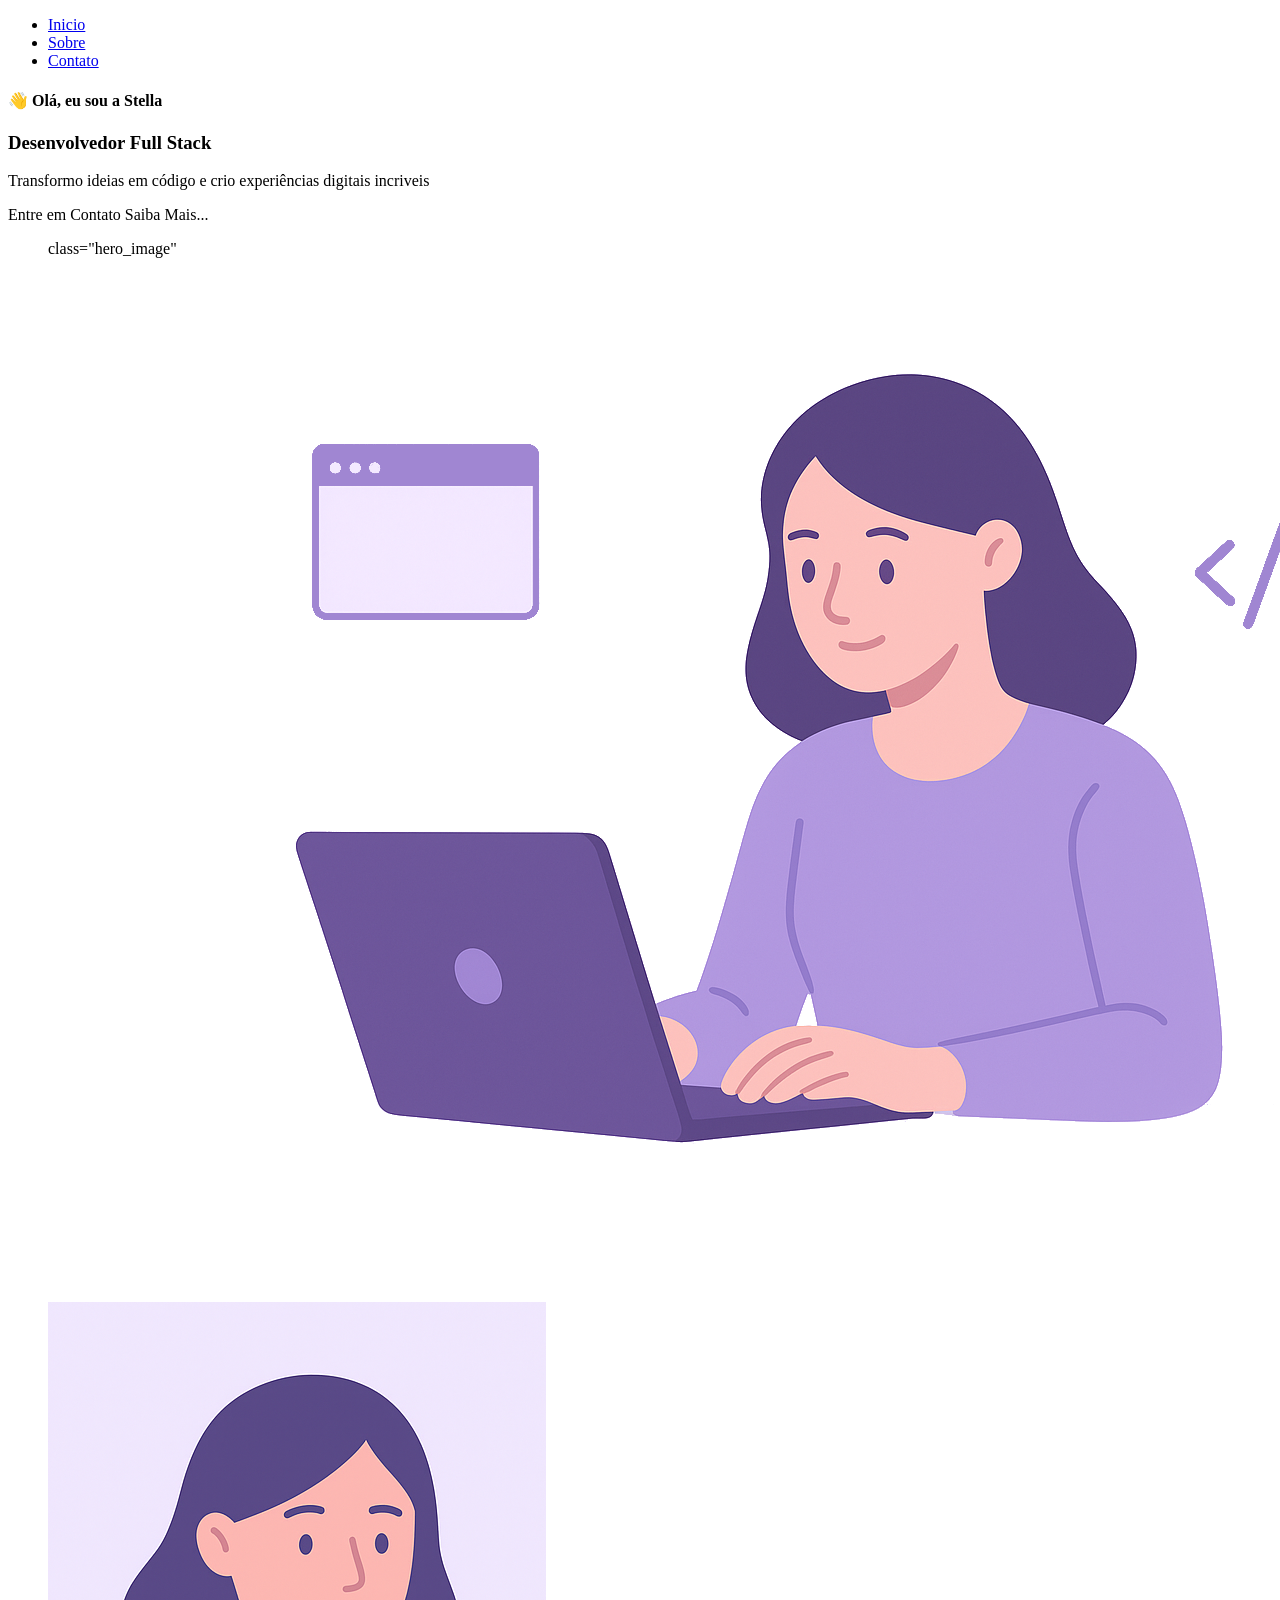
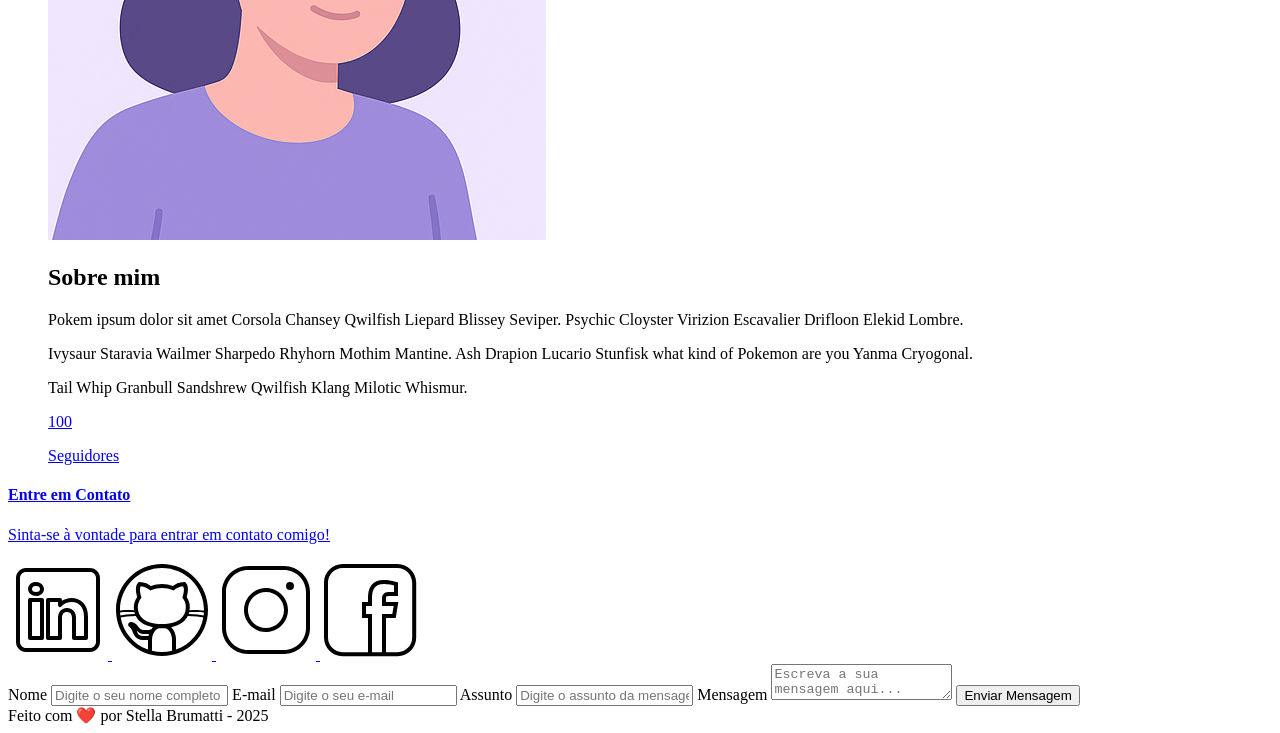
==== index.html @ 3a4466bd ":SPARKLES: correções" ====
<!DOCTYPE html>
<html lang="pt-br">
<head>
    <meta charset="UTF-8">
    <meta name="viewport" content="width=device-width, initial-scale=1.0">

    <!-- Meta Tags Essenciais-->
    <meta name="author" content="Stella Brumatti">
    <meta name="description"
         content="Portifólio de Stella Brumatti. Desenvolvedora Full Stack especialista ">
    <meta name="robots" content="index, follow">

    <!-- Favicon -->
     <link rel="icon" type="image/svg+xml" href="./assets/img/favicon.svg">

        <title>Portfólio da Stella</title>
</head>
<body>
    
    <! -- Menu -->
    <header class="flex menu_container">
        <article class="menu_content">
            <div id="titulo">
                <a href="#>Portfolio"</a>
            </div>

            <nav>
                <ul class="flex menu_list">
                    <li><a href="#hero">Inicio</a></li>
                    <li><a href="#about">Sobre</a></li>
                    <li><a href="#contact">Contato</a></li>    
                </ul>
            </nav>
        </article>

    </header>

    <!-- Área Principal do Site  -->
    <main>
        <!--#HERO -->
        <section id="hero" class="hero_container">

            <!-- BOAS VINDAS -->
            <article class="hero_content">
                <h4>👋 Olá, eu sou a Stella</h4>
                <h1>Desenvolvedor Full Stack</h1>
                <p>Transformo ideias em código e crio experiências digitais incriveis</p>
                <div class="hero_buttons">
                    <a hef="contact" class="botao">Entre em Contato</a>
                    <a hef="about" class="botao-outline">Saiba Mais...</a>

                </div>
            </article>
        
            <!-- IMAGEM COM ANIMAÇÃO -->
            <figure> class="hero_image"
                <img 
                    src="./assets/img/dev_woman.svg"
                    alt="Ilustração com uma pessoa desenvolvedora escrevendo código."
                    class="ilustracao"
                 >   
            </figure>

        </section>

        <!-- #ABOUT -->
        <section id="#about" class="abaot_container">

            <!-- FOTO DO PERFIL -->
            <figure class="abaut_image">
                <img
                    src=".//assets/img/avatar_dev_woman.svg"
                    alt="Foto da pessoa sesenvolvedora."
            </figure>
            

            <!-- CONTEÚDO DO PERFIL -->
            <article class="abaout_content">

                <h2>Sobre mim</h2>
                <p>Pokem ipsum dolor sit amet Corsola Chansey Qwilfish Liepard Blissey Seviper. Psychic Cloyster Virizion Escavalier Drifloon Elekid Lombre. </p>
                <p>Ivysaur Staravia Wailmer Sharpedo Rhyhorn Mothim Mantine. Ash Drapion Lucario Stunfisk what kind of Pokemon are you Yanma Cryogonal. </p>
                <p>    Tail Whip Granbull Sandshrew Qwilfish Klang Milotic Whismur.</p>

                <div class="about_stats">
                    <a href="#" target="blank" class="botao>Ver GitHub"</a>
                    <div class="stat-item">
                     <p class="stat-number">100</p>
                    <p class="stat-label">Seguidores</p>   
                    </div>
                </div>
            </article>

        </section>

        <!-- #CONTACT -->
        <section id="contact">

            <!-- REDES SOCIAIS -->
            <article class="contact_info">
                <h4>Entre em Contato</h4>
                <p>Sinta-se à vontade para entrar em contato comigo!</p>
                <div class="social_container">
                    <a href="#" target="_blank" class="social_icon">
                        <img
                            src="./assets/img/linkedin.svg"
                            alt="Link para o Linkedin"
                        >
                    </a>
                    <a href="#" target="_blank" class="social_icon">
                        <img
                            src="./assets/img/github.svg"
                            alt="Link para o GitHub"
                        >
                    </a>
                    <a href="#" target="_blank" class="social_icon">
                        <img
                            src="./assets/img/instagram.svg"
                            alt="Link para o Instagram"
                        >
                    </a>
                    <a href="#" target="_blank" class="social_icon">
                        <img
                            src="./assets/img/facebook.svg"
                            alt="Link para o Facebook"
                        >
                    </a>
                </div>
            </article>

            <!-- FORMULÁRIO -->
            <form id="formulario">
                <label for="nome">Nome</label>
                <input id="nome" name="nome" type="text" placeholder="Digite o seu nome completo">
                <span id="txtNome"></span>

                <label for="email">E-mail</label>
                <input id="email" name="email" type="text" placeholder="Digite o seu e-mail">
                <span id="txtemail"></span>

                <label for="assunto">Assunto</label>
                <input id="assunto" name="assunto" type="text" placeholder="Digite o assunto da mensagem">
                <span id="txtAssunto"></span>

                <label for="mensagem">Mensagem</label>
                <textarea id="mensagem" name="mensagem" placeholder="Escreva a sua mensagem aqui..."></textarea>

                <button class="botao" type="submit">Enviar Mensagem</button>
            </form>
        </section>

    </main>

    <!-- Footer -->
     <footer>
Feito com ❤️ por Stella Brumatti - 2025
     </footer>
</body>
</html>
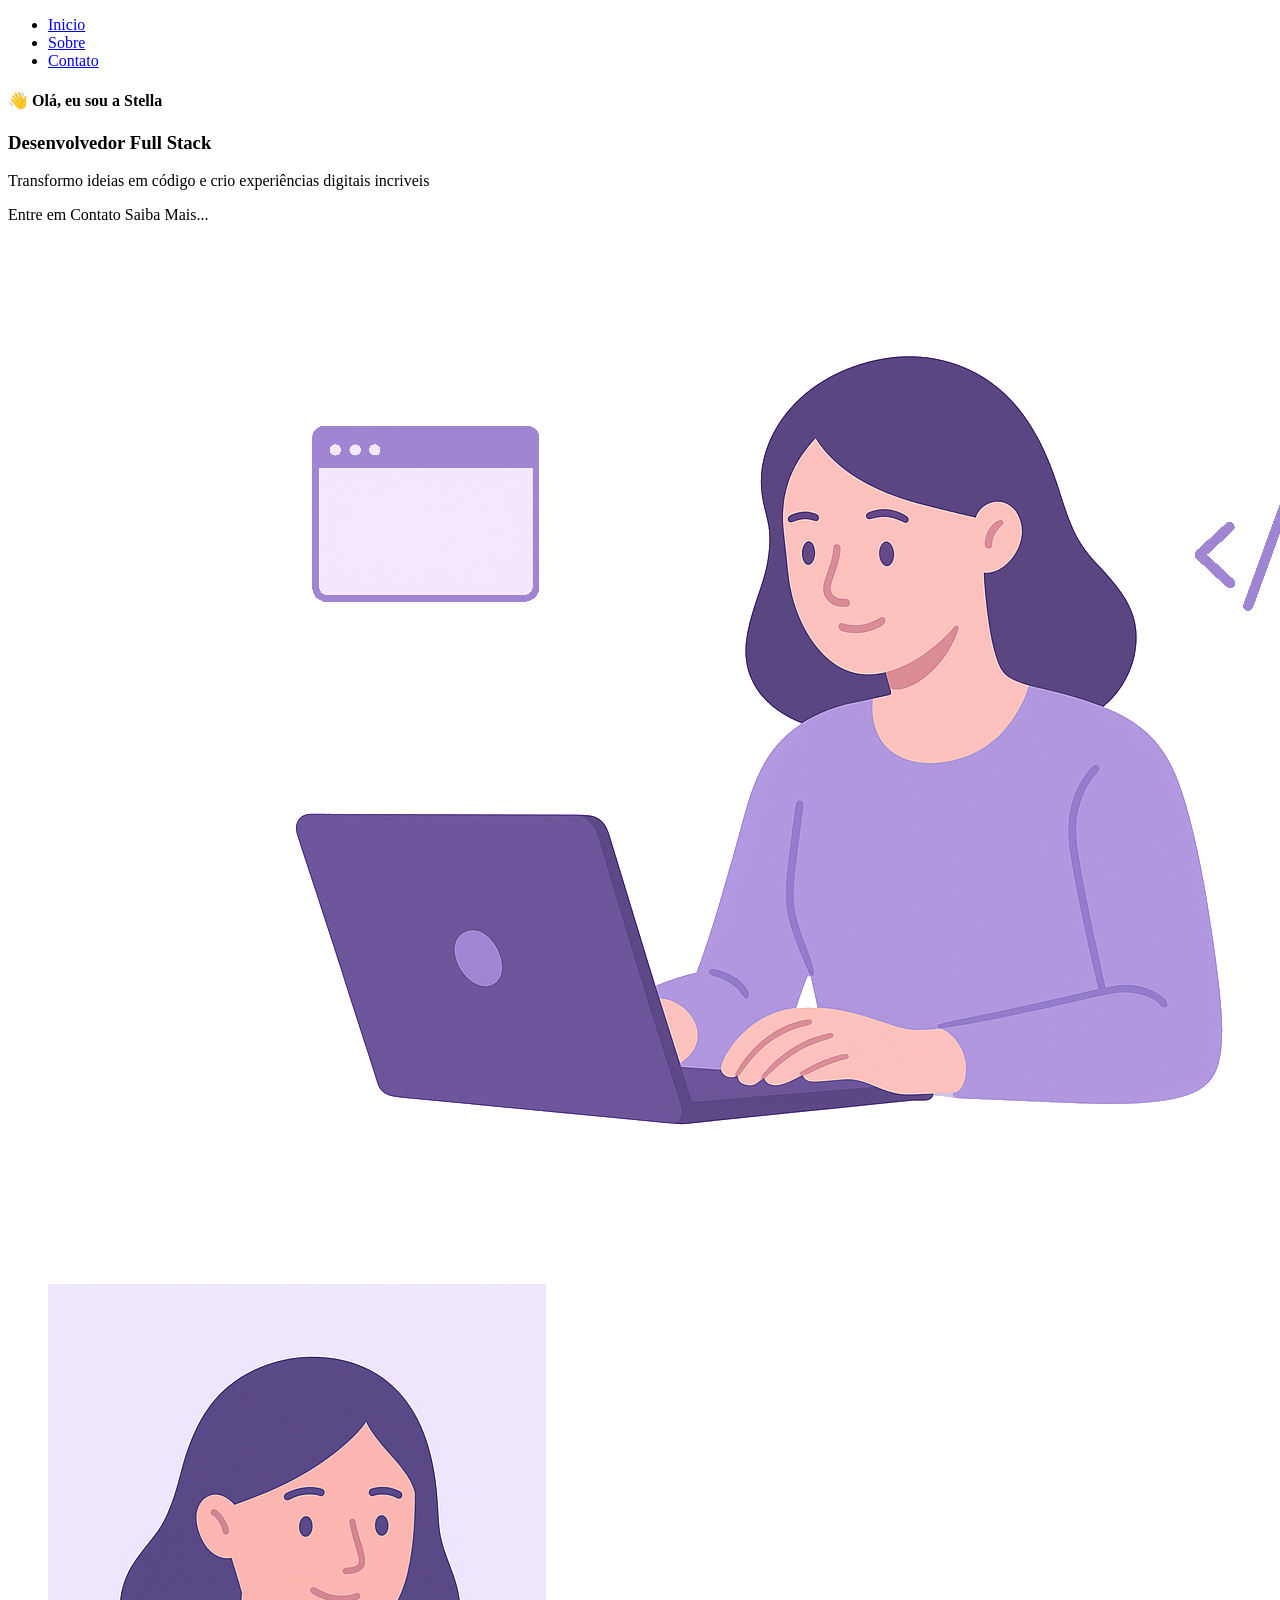
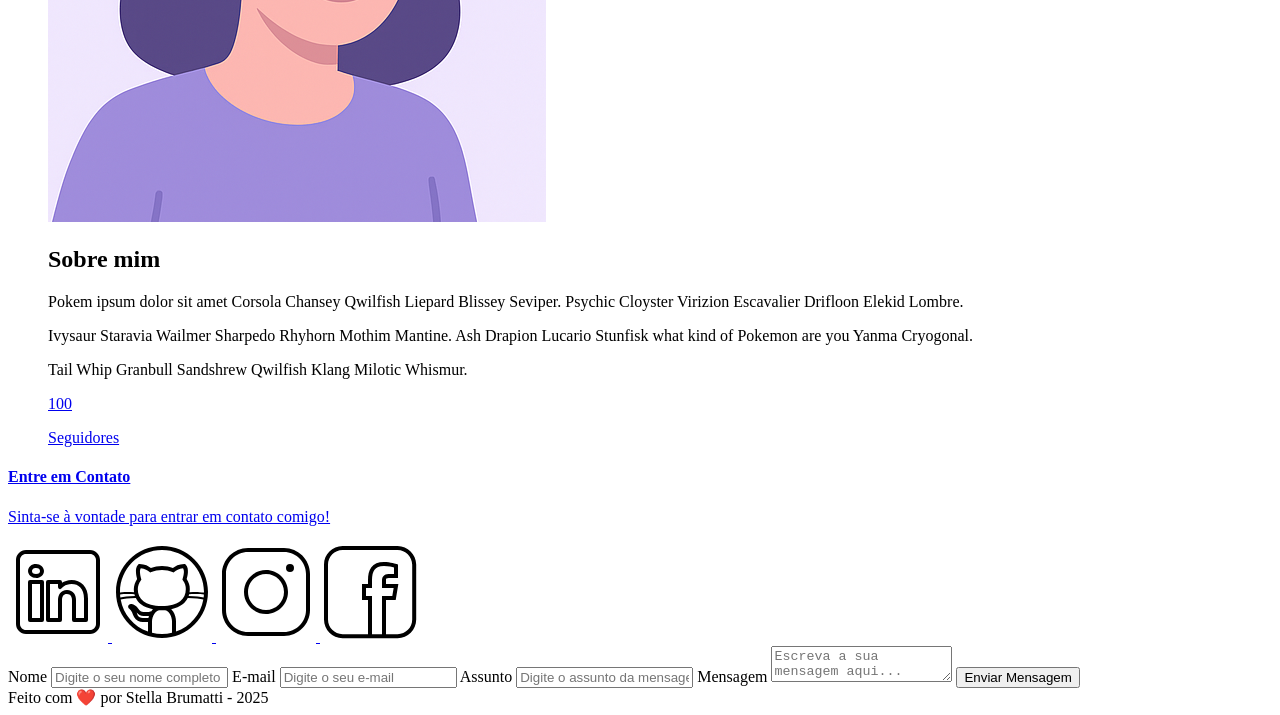
==== commit 84bdd337: ":sparkles: style" ====
--- a/index.html
+++ b/index.html
@@ -1,6 +1,13 @@
 <!DOCTYPE html>
 <html lang="pt-br">
 <head>
+    <!-- Servidores de Fontes do Google -->
+<link rel="preconnect" href="https://fonts.googleapis.com">
+<link rel="preconnect" href="https://fonts.gstatic.com" crossorigin>
+ 
+    <!-- Fonte do Google - Poppins -->
+<link href="https://fonts.googleapis.com/css2?family=Poppins&display=swap" rel="stylesheet">
+ 
     <meta charset="UTF-8">
     <meta name="viewport" content="width=device-width, initial-scale=1.0">
 
@@ -12,6 +19,9 @@
 
     <!-- Favicon -->
      <link rel="icon" type="image/svg+xml" href="./assets/img/favicon.svg">
+   
+     <!-- Link para o arquivo CSS-->
+     <link rel="stylesheet" href="./assets/css/styles.css">
 
         <title>Portfólio da Stella</title>
 </head>
@@ -53,7 +63,7 @@
             </article>
         
             <!-- IMAGEM COM ANIMAÇÃO -->
-            <figure> class="hero_image"
+            <figure class="hero_image">
                 <img 
                     src="./assets/img/dev_woman.svg"
                     alt="Ilustração com uma pessoa desenvolvedora escrevendo código."
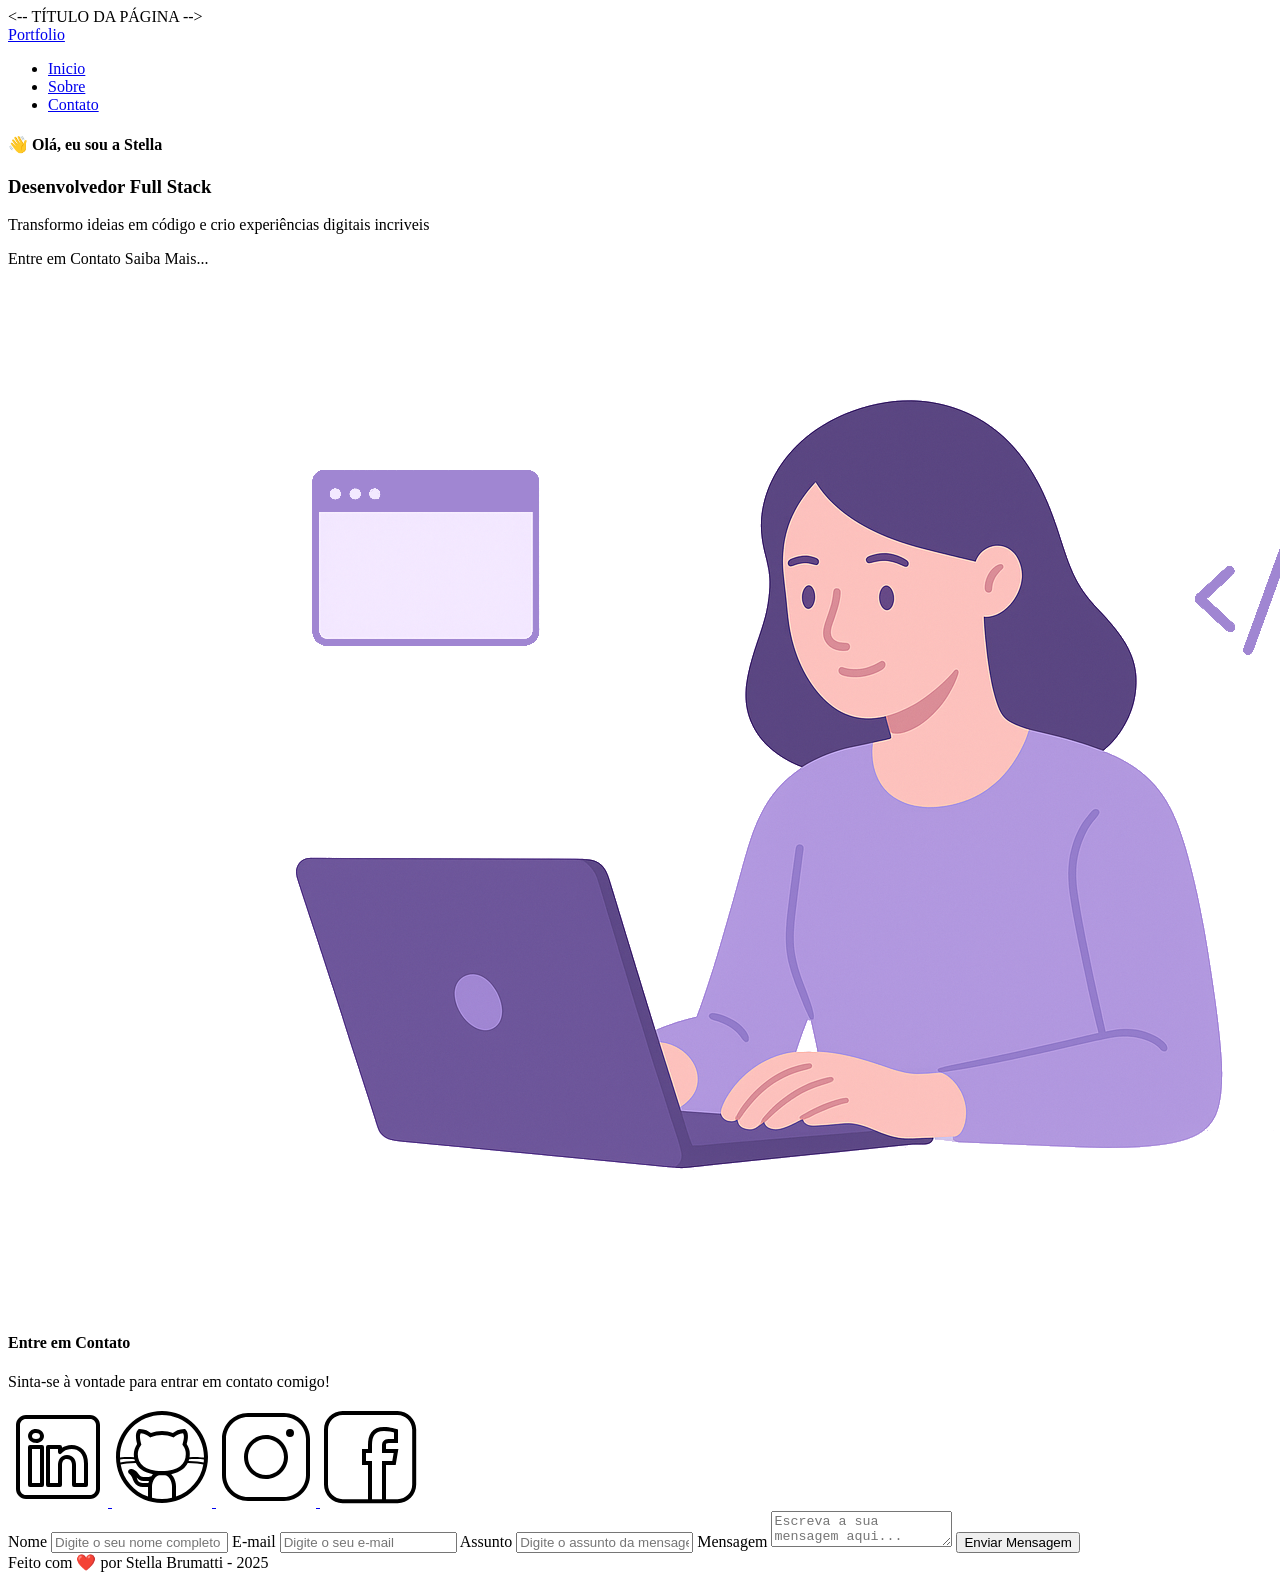
==== commit 0694690a: ":sparkes:sCRIPT" ====
--- a/index.html
+++ b/index.html
@@ -7,8 +7,11 @@
  
     <!-- Fonte do Google - Poppins -->
 <link href="https://fonts.googleapis.com/css2?family=Poppins&display=swap" rel="stylesheet">
- 
+
+    <!-- PADRÃO CARACTERES-->
     <meta charset="UTF-8">
+
+     <!-- LAYOUT MOBILE -->
     <meta name="viewport" content="width=device-width, initial-scale=1.0">
 
     <!-- Meta Tags Essenciais-->
@@ -23,15 +26,18 @@
      <!-- Link para o arquivo CSS-->
      <link rel="stylesheet" href="./assets/css/styles.css">
 
-        <title>Portfólio da Stella</title>
+        <-- TÍTULO DA PÁGINA -->
+        <title>Portifólio da Stella</title>
+
 </head>
+
 <body>
     
     <! -- Menu -->
     <header class="flex menu_container">
         <article class="menu_content">
             <div id="titulo">
-                <a href="#>Portfolio"</a>
+                <a href="index.html">Portfolio</a>
             </div>
 
             <nav>
@@ -56,8 +62,8 @@
                 <h1>Desenvolvedor Full Stack</h1>
                 <p>Transformo ideias em código e crio experiências digitais incriveis</p>
                 <div class="hero_buttons">
-                    <a hef="contact" class="botao">Entre em Contato</a>
-                    <a hef="about" class="botao-outline">Saiba Mais...</a>
+                    <a hef="#contact" class="botao">Entre em Contato</a>
+                    <a hef="#about" class="botao-outline">Saiba Mais...</a>
 
                 </div>
             </article>
@@ -67,44 +73,21 @@
                 <img 
                     src="./assets/img/dev_woman.svg"
                     alt="Ilustração com uma pessoa desenvolvedora escrevendo código."
-                    class="ilustracao"
+                    class="ilustracao float-animation"
                  >   
             </figure>
 
         </section>
 
         <!-- #ABOUT -->
-        <section id="#about" class="abaot_container">
-
-            <!-- FOTO DO PERFIL -->
-            <figure class="abaut_image">
-                <img
-                    src=".//assets/img/avatar_dev_woman.svg"
-                    alt="Foto da pessoa sesenvolvedora."
-            </figure>
-            
-
-            <!-- CONTEÚDO DO PERFIL -->
-            <article class="abaout_content">
-
-                <h2>Sobre mim</h2>
-                <p>Pokem ipsum dolor sit amet Corsola Chansey Qwilfish Liepard Blissey Seviper. Psychic Cloyster Virizion Escavalier Drifloon Elekid Lombre. </p>
-                <p>Ivysaur Staravia Wailmer Sharpedo Rhyhorn Mothim Mantine. Ash Drapion Lucario Stunfisk what kind of Pokemon are you Yanma Cryogonal. </p>
-                <p>    Tail Whip Granbull Sandshrew Qwilfish Klang Milotic Whismur.</p>
-
-                <div class="about_stats">
-                    <a href="#" target="blank" class="botao>Ver GitHub"</a>
-                    <div class="stat-item">
-                     <p class="stat-number">100</p>
-                    <p class="stat-label">Seguidores</p>   
-                    </div>
-                </div>
-            </article>
+        <section id="about" class="about_container">
 
         </section>
 
+
+           
         <!-- #CONTACT -->
-        <section id="contact">
+        <section id="contact" class="contact_container">
 
             <!-- REDES SOCIAIS -->
             <article class="contact_info">
@@ -139,14 +122,18 @@
             </article>
 
             <!-- FORMULÁRIO -->
-            <form id="formulario">
+            <form action="https://formsubmit.co/ba82f6c59ae4321267c99b7fddd1ccf2" method="POST" id="formulario">
+
+                <input type="hidden" nome="_next" value="http://127.0.0.1:5500/sucess.html"    
+                 <input type="hidden" name="_captcha" value="false">
+
                 <label for="nome">Nome</label>
                 <input id="nome" name="nome" type="text" placeholder="Digite o seu nome completo">
                 <span id="txtNome"></span>
 
                 <label for="email">E-mail</label>
                 <input id="email" name="email" type="text" placeholder="Digite o seu e-mail">
-                <span id="txtemail"></span>
+                <span id="txtEmail"></span>
 
                 <label for="assunto">Assunto</label>
                 <input id="assunto" name="assunto" type="text" placeholder="Digite o assunto da mensagem">
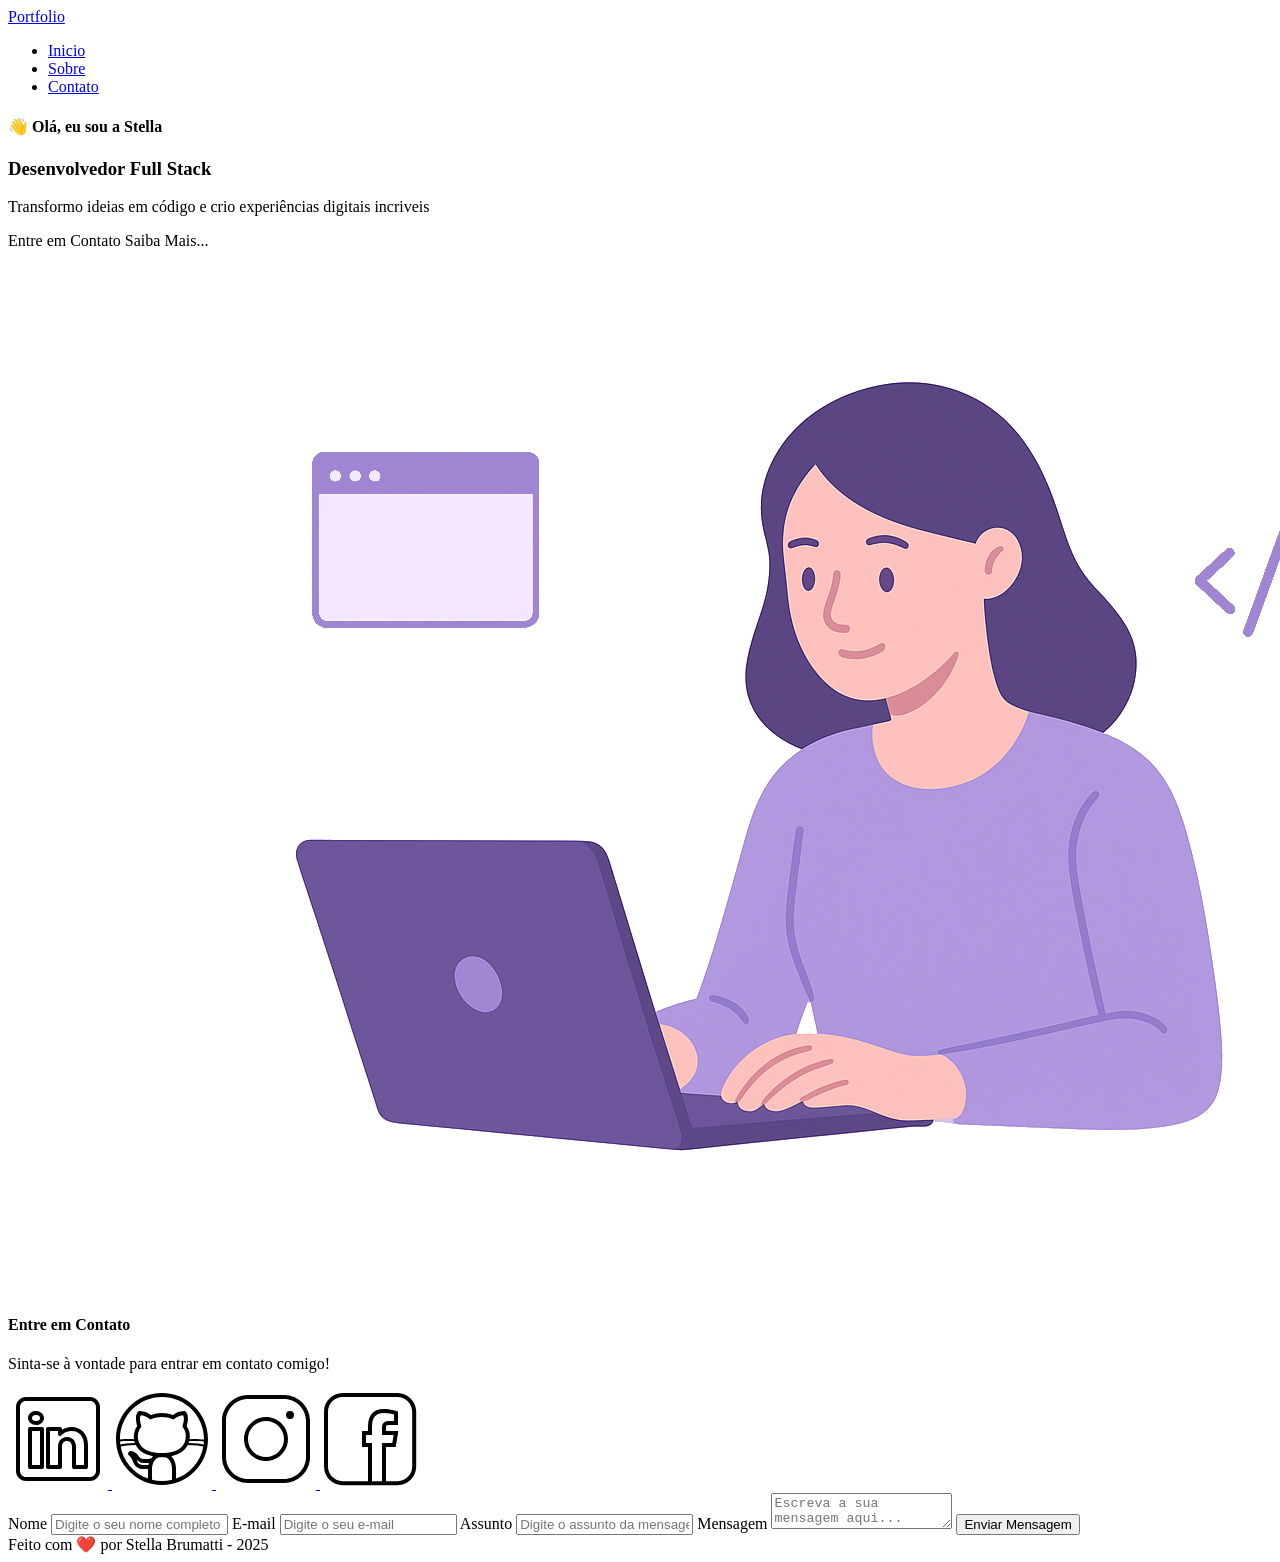
==== commit 5731ce4f: ":Sparkles: Ultimas atualizações" ====
--- a/index.html
+++ b/index.html
@@ -1,5 +1,6 @@
 <!DOCTYPE html>
 <html lang="pt-br">
+
 <head>
     <!-- Servidores de Fontes do Google -->
 <link rel="preconnect" href="https://fonts.googleapis.com">
@@ -17,7 +18,7 @@
     <!-- Meta Tags Essenciais-->
     <meta name="author" content="Stella Brumatti">
     <meta name="description"
-         content="Portifólio de Stella Brumatti. Desenvolvedora Full Stack especialista ">
+         content="Portfólio de Stella Brumatti. Desenvolvedora Full Stack especialista ">
     <meta name="robots" content="index, follow">
 
     <!-- Favicon -->
@@ -26,8 +27,8 @@
      <!-- Link para o arquivo CSS-->
      <link rel="stylesheet" href="./assets/css/styles.css">
 
-        <-- TÍTULO DA PÁGINA -->
-        <title>Portifólio da Stella</title>
+ <!-- TÍTULO DA PÁGINA -->
+        <title>Portfólio da Stella</title>
 
 </head>
 
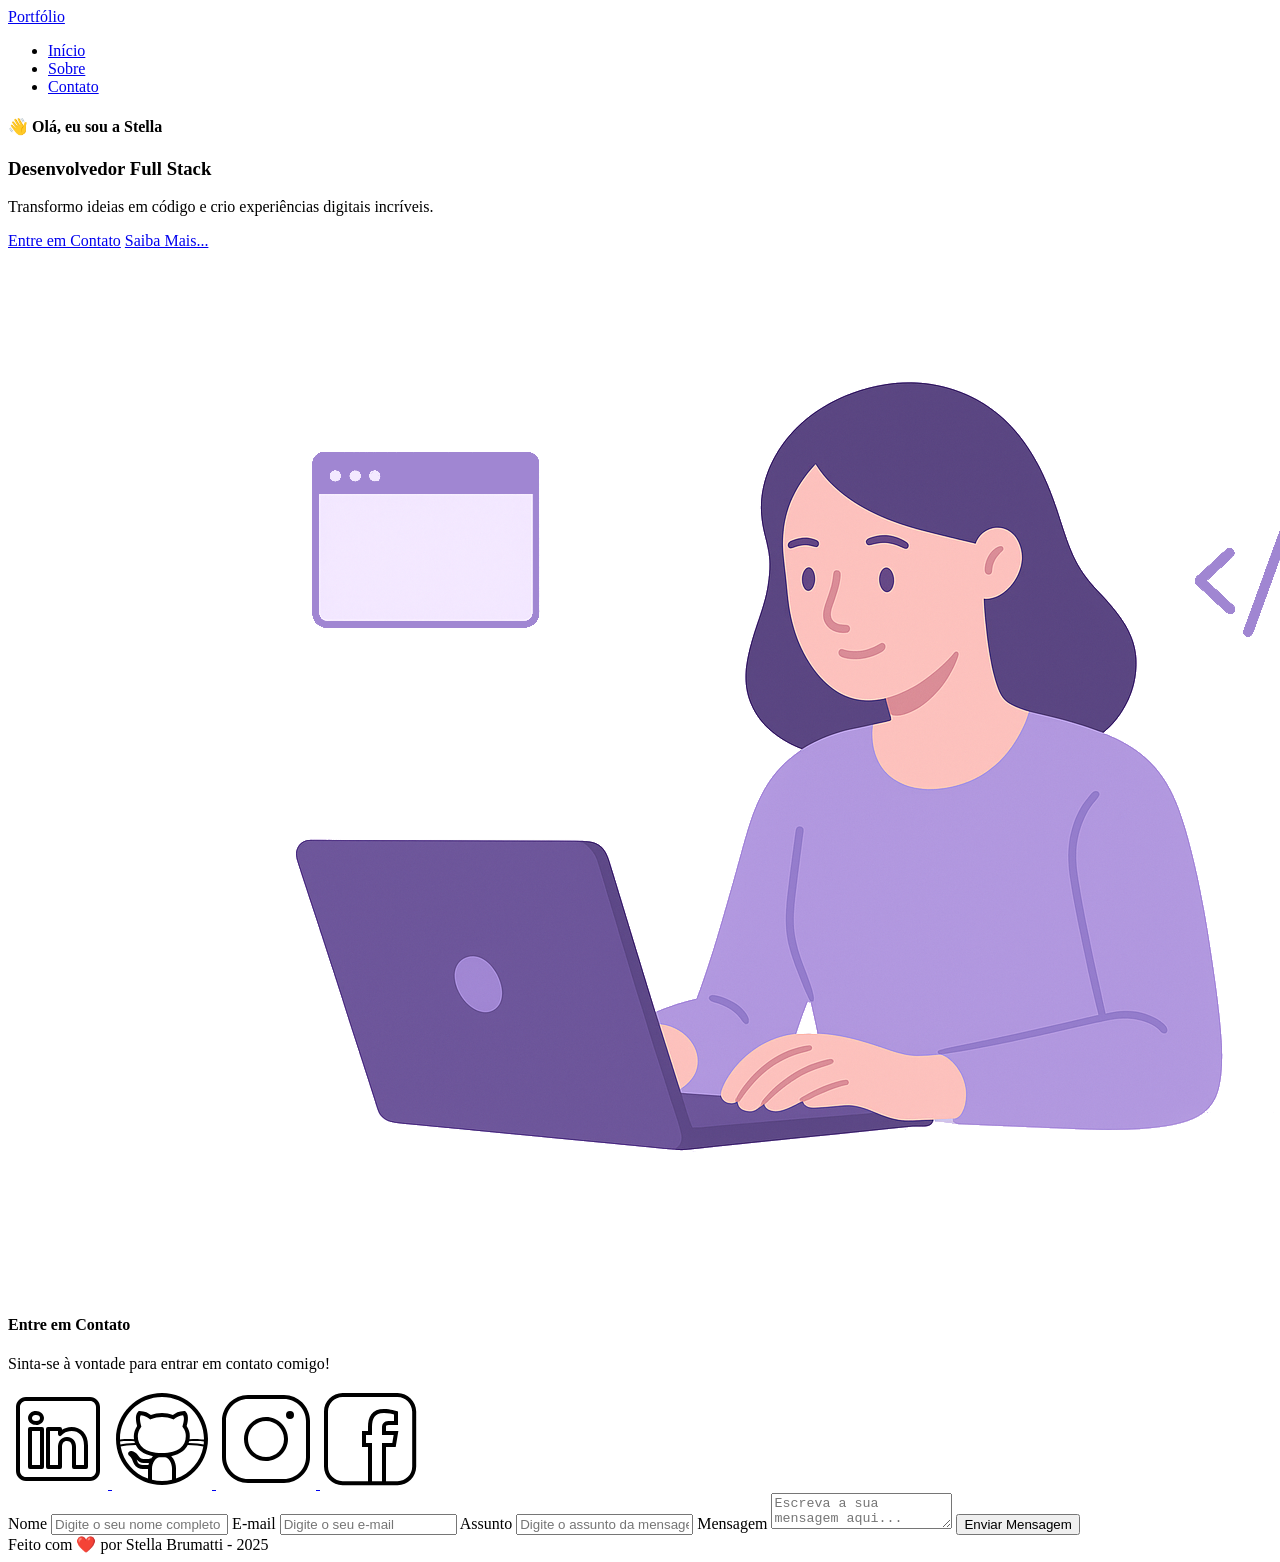
==== commit f95d16f3: ":sparkles: deploy" ====
--- a/index.html
+++ b/index.html
@@ -2,80 +2,80 @@
 <html lang="pt-br">
 
 <head>
+
     <!-- Servidores de Fontes do Google -->
-<link rel="preconnect" href="https://fonts.googleapis.com">
-<link rel="preconnect" href="https://fonts.gstatic.com" crossorigin>
- 
+    <link rel="preconnect" href="https://fonts.googleapis.com">
+    <link rel="preconnect" href="https://fonts.gstatic.com" crossorigin>
+
     <!-- Fonte do Google - Poppins -->
-<link href="https://fonts.googleapis.com/css2?family=Poppins&display=swap" rel="stylesheet">
-
-    <!-- PADRÃO CARACTERES-->
+    <link href="https://fonts.googleapis.com/css2?family=Poppins&display=swap" rel="stylesheet">
+    
+    <!--PADRÃO DE CARACTERES -->
     <meta charset="UTF-8">
 
-     <!-- LAYOUT MOBILE -->
+    <!-- LAYOUT MOBILE -->
     <meta name="viewport" content="width=device-width, initial-scale=1.0">
 
-    <!-- Meta Tags Essenciais-->
-    <meta name="author" content="Stella Brumatti">
+    <!-- META TAGS ESSENCIAIS -->
+    <meta name="author" content="Rafael Queiróz">
     <meta name="description"
-         content="Portfólio de Stella Brumatti. Desenvolvedora Full Stack especialista ">
+        content="Portfólio de Rafael Queiróz, desenvolvedor Full Stack especializado em criar experiências digitais incríveis. Conheça meus projetos e entre em contato.">
     <meta name="robots" content="index, follow">
 
-    <!-- Favicon -->
-     <link rel="icon" type="image/svg+xml" href="./assets/img/favicon.svg">
-   
-     <!-- Link para o arquivo CSS-->
-     <link rel="stylesheet" href="./assets/css/styles.css">
+    <!-- FAVICON -->
+    <link rel="icon" type="image/svg+xml" href="./assets/img/favicon.svg">
 
- <!-- TÍTULO DA PÁGINA -->
-        <title>Portfólio da Stella</title>
+    <!-- Link para o arquivo CSS -->
+    <link rel="stylesheet" href="./assets/css/styles.css"> 
 
+    <!-- TÍTULO DA PÁGINA -->
+    <title>Portfólio do Rafael</title>
+    
 </head>
 
 <body>
-    
-    <! -- Menu -->
+
+    <!-- MENU  -->
     <header class="flex menu_container">
         <article class="menu_content">
             <div id="titulo">
-                <a href="index.html">Portfolio</a>
+                <a href="index.html">Portfólio</a>
             </div>
 
             <nav>
                 <ul class="flex menu_list">
-                    <li><a href="#hero">Inicio</a></li>
+                    <li><a href="#hero">Início</a></li>
                     <li><a href="#about">Sobre</a></li>
-                    <li><a href="#contact">Contato</a></li>    
+                    <li><a href="#contact">Contato</a></li>
                 </ul>
             </nav>
         </article>
-
     </header>
 
-    <!-- Área Principal do Site  -->
+    <!-- MAIN -->
     <main>
-        <!--#HERO -->
+
+        <!-- #HERO -->
         <section id="hero" class="hero_container">
 
             <!-- BOAS VINDAS -->
             <article class="hero_content">
                 <h4>👋 Olá, eu sou a Stella</h4>
                 <h1>Desenvolvedor Full Stack</h1>
-                <p>Transformo ideias em código e crio experiências digitais incriveis</p>
+                <p>Transformo ideias em código e crio experiências digitais incríveis.</p>
                 <div class="hero_buttons">
-                    <a hef="#contact" class="botao">Entre em Contato</a>
-                    <a hef="#about" class="botao-outline">Saiba Mais...</a>
-
+                    <a href="#contact" class="botao">Entre em Contato</a>
+                    <a href="#about" class="botao-outline">Saiba Mais...</a>
                 </div>
             </article>
-        
+
             <!-- IMAGEM COM ANIMAÇÃO -->
             <figure class="hero_image">
-                <img 
+                <img
                     src="./assets/img/dev_woman.svg"
                     alt="Ilustração com uma pessoa desenvolvedora escrevendo código."
                     class="ilustracao float-animation"
-                 >   
+                >
             </figure>
 
         </section>
@@ -85,8 +85,6 @@
 
         </section>
 
-
-           
         <!-- #CONTACT -->
         <section id="contact" class="contact_container">
 
@@ -125,9 +123,9 @@
             <!-- FORMULÁRIO -->
             <form action="https://formsubmit.co/ba82f6c59ae4321267c99b7fddd1ccf2" method="POST" id="formulario">
 
-                <input type="hidden" nome="_next" value="http://127.0.0.1:5500/sucess.html"    
-                 <input type="hidden" name="_captcha" value="false">
-
+                <input type="hidden" name="_next" value="http://127.0.0.1:5500/sucess.html">
+                <input type="hidden" name="_captcha" value="false">
+                
                 <label for="nome">Nome</label>
                 <input id="nome" name="nome" type="text" placeholder="Digite o seu nome completo">
                 <span id="txtNome"></span>
@@ -149,9 +147,14 @@
 
     </main>
 
-    <!-- Footer -->
-     <footer>
-Feito com ❤️ por Stella Brumatti - 2025
-     </footer>
+    <!-- FOOTER -->
+    <footer>
+        Feito com ❤️ por Stella Brumatti - 2025
+    </footer>
+
+    <!-- Script JavaScript -->
+    <script src="./assets/js/scripts.js"></script>
+
 </body>
+
 </html>
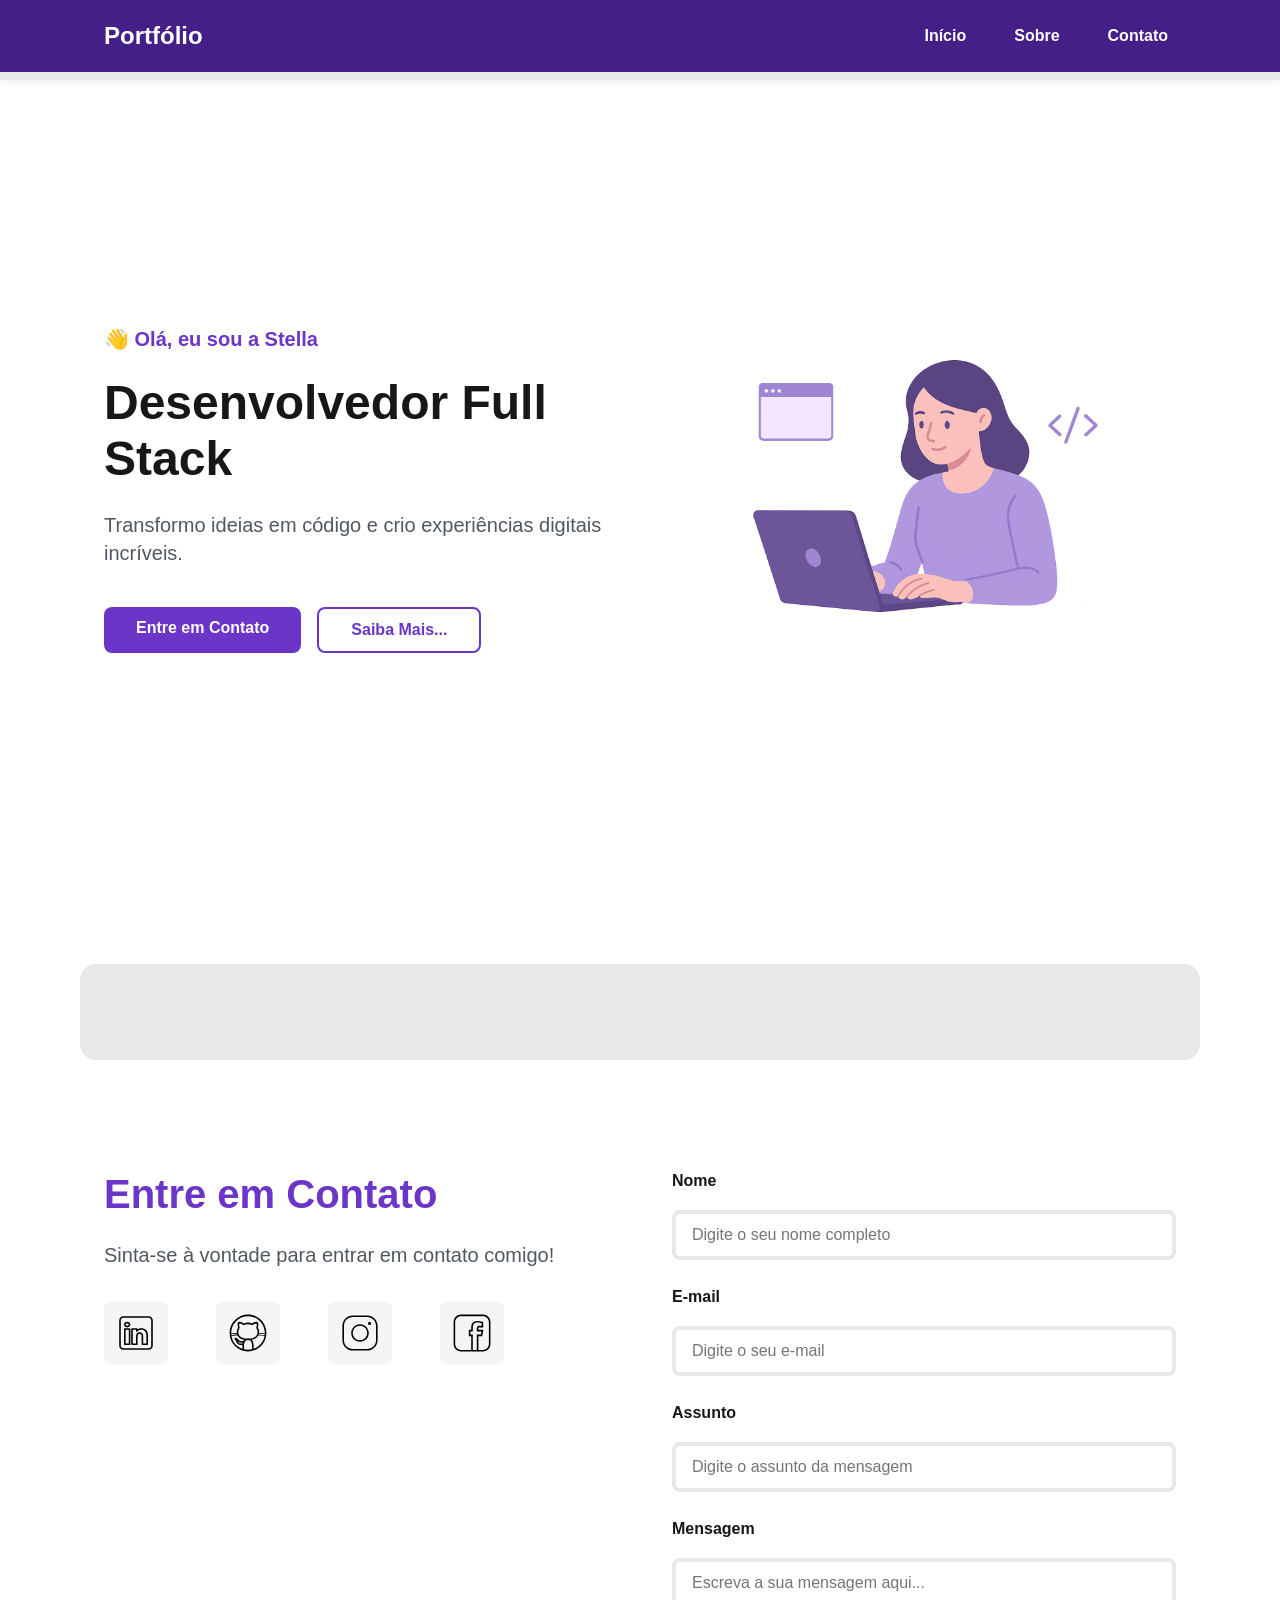
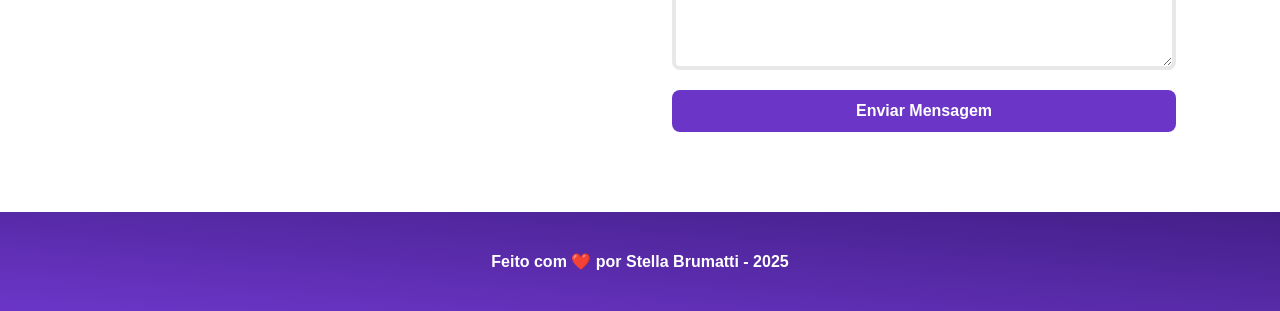
==== commit 27982598: "Correct CSS file path casing in index.html" ====
--- a/index.html
+++ b/index.html
@@ -17,19 +17,19 @@
     <meta name="viewport" content="width=device-width, initial-scale=1.0">
 
     <!-- META TAGS ESSENCIAIS -->
-    <meta name="author" content="Rafael Queiróz">
+    <meta name="author" content="Stella Brumatti">
     <meta name="description"
-        content="Portfólio de Rafael Queiróz, desenvolvedor Full Stack especializado em criar experiências digitais incríveis. Conheça meus projetos e entre em contato.">
+        content="Portfólio de Stella Brumatti, desenvolvedor Full Stack especializado em criar experiências digitais incríveis. Conheça meus projetos e entre em contato.">
     <meta name="robots" content="index, follow">
 
     <!-- FAVICON -->
     <link rel="icon" type="image/svg+xml" href="./assets/img/favicon.svg">
 
     <!-- Link para o arquivo CSS -->
-    <link rel="stylesheet" href="./assets/css/styles.css"> 
+    <link rel="stylesheet" href="./assets/CSS/styles.css"> 
 
     <!-- TÍTULO DA PÁGINA -->
-    <title>Portfólio do Rafael</title>
+    <title>Portfólio da Stella</title>
     
 </head>
 
@@ -123,7 +123,7 @@
             <!-- FORMULÁRIO -->
             <form action="https://formsubmit.co/ba82f6c59ae4321267c99b7fddd1ccf2" method="POST" id="formulario">
 
-                <input type="hidden" name="_next" value="http://127.0.0.1:5500/sucess.html">
+                <input type="hidden" name="_next" value="https://stellabrumatti.github.io/portifolio/sucess.html">
                 <input type="hidden" name="_captcha" value="false">
                 
                 <label for="nome">Nome</label>
@@ -157,4 +157,4 @@
 
 </body>
 
-</html>+</html>
--- a/assets/CSS/styles.css
+++ b/assets/CSS/styles.css
@@ -0,0 +1,708 @@
+/* Reset do Navegador */
+* {
+    margin: 0;
+    padding: 0;
+    box-sizing: border-box;
+    text-decoration: none;
+    outline: none;
+    font-family: 'Poppins', sans-serif;
+}
+
+/* === VARIÁVEIS === */
+:root {
+    /* Cores */
+    --purple-50:  #f4eaff; 
+    --purple-100: #e9dcfa; 
+    --purple-200: #cdb3f0; 
+    --purple-300: #b186e5; 
+    --purple-400: #9460db; 
+    --purple-500: #6b36c8; 
+    --purple-600: #5b2ca0; 
+    --purple-700: #4c2177; 
+    --purple-800: #441f88; 
+    --purple-900: #2a0e4d; 
+    --gray-100: #f5f5f5;
+    --gray-200: #e8e8e8;
+    --gray-400: #505861;
+    --black-800: #171717;
+    --white: #ffffff;
+    --error: #e63946;
+
+    /* Sombras */
+    --shadow-sm: 0 0.25rem 0.5rem #0000000D;
+    --shadow-md: 0 0.25rem 0.75rem #6B36C84D;
+    --shadow-lg: 0 0.5rem 1.5rem #6B36C833;
+    --shadow-focus: 0 0 0 0.25rem #6B36C81A;
+}
+
+/* === ESTILOS GLOBAIS === */
+
+html{
+    scroll-behavior: smooth;
+}
+
+body{
+    display: flex;
+    flex-direction: column;
+    min-height: 100vh;
+    background-color: var(--white);
+    color: var(--black-800)
+}
+
+main{
+    flex: 1;
+}
+
+a,
+button{
+    cursor: pointer;
+}
+
+/* === BOTÕES === */
+
+.botao,
+.botao-outline{
+    padding: 0.75rem 2rem;
+    border-radius: 0.5rem;
+    font-size: 1rem;
+    font-weight: 600;
+    text-align: center;
+    transition: all 0.3s ease;
+}
+
+.botao{
+    border: none;
+    color: var(--white);
+    background-color: var(--purple-500);
+}
+
+.botao:hover {
+    background-color: var(--purple-800);
+    box-shadow: var(--shadow-md);
+    transform: translateY(-0.25rem);
+}
+
+.botao-outline{
+    border: 0.15rem solid var(--purple-500);
+    color: var(--purple-500);
+    background-color: transparent;
+}
+
+.botao-outline:hover {
+    background-color: var(--purple-500);
+    color: var(--white);
+    box-shadow: var(--shadow-md);
+    transform: translateY(-0.25rem);
+}
+
+/* === MENU === */
+
+.menu_container{
+    position: sticky;
+    top: 0;
+    width: 100%;
+    height: 5rem;
+    background-color: var(--purple-800);
+    border-bottom: 0.5rem solid var(--gray-200);
+    box-shadow: var(--shadow-sm);
+    z-index: 1000;
+}
+
+.menu_content{
+    display: flex;
+    justify-content: space-between;
+    align-items: center;
+    width: 70rem;
+    height: 100%;
+    padding: 0 1.5rem;
+    margin: 0 auto;
+}
+
+.menu_container a{
+    font-weight: 600;
+    color: var(--white);
+    transition: color 0.3s ease;
+}
+
+.menu_container a:hover{
+    color: var(--purple-200);
+}
+
+#titulo a{
+    font-size: 1.5rem;
+    font-weight: 700;
+}
+
+.menu_list{
+    display: flex;
+    list-style: none;
+    gap: 2rem;
+}
+
+.menu_list a{
+    padding: 0.5rem;
+}
+
+/* === SEÇÕES - ESTILOS COMUNS === */
+
+.hero_container,
+.about_container,
+.contact_container{
+    max-width: 70rem;
+    margin: 0 auto;
+    padding: 3rem 1.5rem;
+    scroll-margin-top: 6rem;
+}
+
+/* === HERO === */
+.hero_container {
+    min-height: calc(100vh - 5rem);
+    display: flex;
+    align-items: center;
+    gap: 4rem;
+}
+
+.hero_content {
+    flex: 1;
+    display: flex;
+    flex-direction: column;
+    gap: 1.5rem;
+}
+
+.hero_content h4 {
+    font-size: 1.25rem;
+    font-weight: 600;
+    color: var(--purple-500);
+}
+
+.hero_content h1 {
+    font-size: 3rem;
+    font-weight: 700;
+    line-height: 3.5rem;
+    color: var(--black-800);
+}
+
+.hero_content p {
+    font-size: 1.25rem;
+    line-height: 1.75rem;
+    color: var(--gray-400);
+}
+
+.hero_buttons {
+    display: flex;
+    gap: 1rem;
+    margin-top: 1rem;
+}
+
+.hero_image {
+    flex: 1;
+    display: flex;
+    justify-content: center;
+    align-items: center;
+}
+
+.ilustracao {
+    width: 100%;
+    max-width: 100%;
+    border-radius: 2rem;
+}
+
+/* === ANIMAÇÃO - IMAGEM HERO === */
+@keyframes float {
+
+    0%,
+    100% {
+        transform: translateY(0);
+    }
+
+    50% {
+        transform: translateY(-1.25rem);
+    }
+}
+
+.float-animation {
+    animation: float 3s ease-in-out infinite;
+}
+
+/* === ABOUT === */
+.about_container {
+    margin: 4rem auto;
+    display: flex;
+    align-items: center;
+    gap: 4rem;
+    background-color: var(--gray-200);
+    border-radius: 1rem;
+}
+
+.about_image {
+    flex: 0 0 17.5rem;
+}
+
+.about_image img {
+    width: 100%;
+    border: 0.35rem solid var(--purple-500);
+    border-radius: 50%;
+    box-shadow: var(--shadow-lg);
+}
+
+.about_content h2 {
+    font-size: 2.5rem;
+    font-weight: 700;
+    margin-bottom: 1.5rem;
+    color: var(--purple-800);
+}
+
+.about_content p {
+    font-size: 1.25rem;
+    line-height: 1.75rem;
+    text-align: justify;
+    color: var(--gray-400);
+    margin-bottom: 1rem;
+}
+
+.about_stats {
+    display: flex;
+    gap: 2rem;
+    margin-top: 2rem;
+    align-items: center;
+}
+
+.about_stats .botao {
+    margin-right: auto;
+}
+
+.stat-item {
+    text-align: center;
+}
+
+.stats-wrapper {
+    display: flex;
+    flex-direction: row;
+    gap: 2rem;
+    margin-top: 2rem;
+}
+
+.stats-wrapper .stat-number {
+    font-size: 1.5rem;
+    font-weight: 700;
+    text-align: center;
+    color: var(--purple-500);
+    margin-bottom: 0;
+}
+
+.stats-wrapper .stat-label {
+    font-size: 0.75rem;
+    color: var(--gray-400);
+    text-align: center;
+    margin-bottom: 0;
+}
+
+/* === CONTACT === */
+
+.contact_container{
+    display: grid;
+    grid-template-columns: 1fr 1fr;
+    margin: 4rem auto 2rem;
+    gap: 4rem;
+}
+
+.contact_info h4{
+    font-size: 2.5rem;
+    font-weight: 700;
+    margin-bottom: 1.5rem;
+    color: var(--purple-500);
+}
+
+.contact_info p{
+    font-size: 1.25rem;
+    line-height: 1.75rem;
+    color: var(--gray-400);
+    margin-bottom: 2rem;
+}
+
+.social_container{
+    display: flex;
+    gap: 3rem;
+}
+
+.social_icon{
+    width: 4rem;
+    height: 4rem;
+    padding: 0.75rem;
+    background-color: var(--gray-100);
+    border-radius: 0.5rem;
+    transition: all 0.3s ease;
+}
+
+.social_icon:hover{
+    background-color: var(--purple-600);
+    transform: translateY(-0.25rem);
+    box-shadow: var(--shadow-md);
+}
+
+.social_icon img{
+    width: 100%;
+    filter: brightness(0) saturate(100%);
+}
+
+.social_icon:hover img{
+    filter: brightness(0) invert(100%);
+}
+
+/* === FORM === */
+
+form {
+    display: flex;
+    flex-direction: column;
+    gap: 1.25rem;
+}
+
+form label{
+    font-size: 1rem;
+    font-weight: 600;
+    color: var(--black-800);
+}
+
+form input,
+textarea{
+    width: 100%;
+    padding: 0.75rem 1rem;
+    border-radius: 0.5rem;
+    border: 0.25rem solid var(--gray-200);
+    font-size: 1rem;
+    background-color: var(--white);
+    transition: border-color 0.3s ease;
+}
+
+form input:focus,
+form textarea:focus{
+    border-color: var(--purple-500);
+    box-shadow: var(--shadow-focus);
+}
+
+form textarea{
+    resize: vertical;
+    min-height: 7rem;
+}
+
+form span{
+    font-size: 0.75rem;
+    color: var(--error);
+    margin-top: -0.75rem;
+    font-weight: 500;
+}
+
+/* === PÁGINA SUCESS === */
+.sucess_container {
+    display: flex;
+    flex-direction: column;
+    justify-content: center;
+    align-items: center;
+    width: 100%;
+    min-height: calc(100vh - 12.5rem);
+    padding: 3rem 1.5rem;
+}
+
+.sucess_content {
+    display: flex;
+    flex-direction: column;
+    align-items: center;
+    text-align: center;
+    gap: 1.5rem;
+    max-width: 37.5rem;
+}
+
+.sucess_icon {
+    width: 7.5rem;
+    height: 7.5rem;
+    background-color: var(--purple-300);
+    border-radius: 50%;
+    display: flex;
+    align-items: center;
+    justify-content: center;
+}
+
+.sucess_icon svg {
+    width: 3.75rem;
+    height: 3.75rem;
+    fill: var(--purple-500);
+}
+
+.sucess_content h1 {
+    font-size: 2.5rem;
+    font-weight: 700;
+    color: var(--purple-800);
+}
+
+.sucess_content h4 {
+    font-size: 1.25rem;
+    color: var(--gray-400);
+    line-height: 1.875rem;
+}
+
+/* === FOOTER === */
+
+footer{
+    padding: 2.5rem;
+    font-weight: 600;
+    text-align: center;
+    background: linear-gradient(to right top, var(--purple-500), var(--purple-800));
+    color: var(--white);
+    margin-top: auto;
+}
+
+/* === RESPONSIVIDADE === */
+
+/* === TELAS MÉDIAS - MONITORES E NOTEBOOKS (até 1120px) === */
+@media screen and (max-width: 1120px) {
+    .menu_content,
+    .hero_container,
+    .about_container,
+    .contact_container {
+        max-width: 100%;
+        padding: 3rem 2rem;
+    }
+
+    .menu_content {
+        padding: 0 2rem;
+    }
+}
+
+/* TABLETS (até 960px) */
+@media screen and (max-width: 960px) {
+   
+    /* Hero Section */
+    .hero_container {
+        flex-direction: column-reverse;
+        text-align: center;
+        gap: 2rem;
+        padding: 2rem 1.5rem;
+    }
+
+    .hero_content h1 {
+        font-size: 2.5rem;
+        line-height: 3rem;
+    }
+
+    .hero_buttons {
+        justify-content: center;
+        flex-wrap: wrap;
+    }
+
+    /* About Section */
+    .about_container {
+        flex-direction: column;
+        gap: 2rem;
+        padding: 2rem 1.5rem;
+    }
+
+    .about_container h2 {
+        text-align: center;
+    }
+
+    .about_image {
+        flex: 0 0 auto;
+    }
+
+    .about_image img {
+        max-width: 15rem;
+        margin: 0 auto;
+    }
+
+    /* About Stats */
+    .about_stats {
+        flex-direction: column;
+        align-items: center;
+        gap: 1.5rem;
+    }
+
+    .about_stats .botao {
+        width: 100%;
+        max-width: 20rem;
+        margin: 0 auto;
+    }
+
+    /* Wrapper para manter os stats lado a lado */
+    .stats-wrapper {
+        display: flex;
+        gap: 2rem;
+        justify-content: center;
+    }
+
+    .stat-item {
+        flex: 0 0 auto;
+    }
+
+    /* Contact Section */
+    .contact_container {
+        grid-template-columns: 1fr;
+        gap: 3rem;
+        padding: 2rem 1.5rem;
+    }
+
+    .contact_info {
+        text-align: center;
+    }
+
+    .social_container {
+        justify-content: center;
+    }
+}
+
+/* SMARTPHONES (até 480px) */
+@media screen and (max-width: 480px) {
+    /* Menu */
+    .menu_content {
+        justify-content: center;
+        padding: 0 1rem;
+    }
+
+    .menu_list {
+        display: none;
+    }
+
+    #titulo a {
+        font-size: 1.25rem;
+    }
+
+    /* Hero Section */
+    .hero_container {
+        padding: 1.5rem 1rem;
+        min-height: auto;
+    }
+
+    .hero_content h4 {
+        font-size: 1rem;
+    }
+
+    .hero_content h1 {
+        font-size: 2rem;
+        line-height: 2.5rem;
+    }
+
+    .hero_content p {
+        font-size: 1rem;
+        line-height: 1.5rem;
+    }
+
+    .hero_buttons {
+        flex-direction: column;
+        width: 100%;
+        gap: 0.75rem;
+    }
+
+    .hero_buttons .botao,
+    .hero_buttons .botao-outline {
+        width: 100%;
+    }
+
+    /* About Section */
+    .about_container {
+        padding: 1.5rem 1rem;
+        margin: 2rem auto;
+    }
+
+    .about_image img {
+        max-width: 12rem;
+    }
+
+    .about_content h2 {
+        font-size: 1.75rem;
+    }
+
+    .about_content p {
+        font-size: 1rem;
+        line-height: 1.5rem;
+    }
+
+    .about_stats {
+        gap: 1rem;
+    }
+
+    .about_stats .botao {
+        font-size: 1rem;
+        padding: 0.75rem 1.25rem;
+    }
+
+    .about_content .stat-item .stat-number {
+        font-size: 1.25rem;
+    }
+
+    .about_content .stat-item .stat-label {
+        font-size: 0.75rem;
+    }
+
+    /* Contact Section */
+    .contact_container {
+        padding: 1.5rem 1rem;
+        margin: 2rem auto;
+        gap: 2rem;
+    }
+
+    .contact_info h4 {
+        font-size: 1.75rem;
+    }
+
+    .contact_info p {
+        font-size: 1rem;
+        line-height: 1.5rem;
+    }
+
+    .social_container {
+        gap: 1.5rem;
+        flex-wrap: wrap;
+    }
+
+    .social_icon {
+        width: 3.5rem;
+        height: 3.5rem;
+        padding: 0.75rem;
+    }
+
+    /* Formulário */
+    form input,
+    form textarea {
+        padding: 0.75rem;
+        font-size: 1rem;
+    }
+
+    form label {
+        font-size: 1rem;
+    }
+
+    .botao,
+    .botao-outline {
+        padding: 0.75rem 1.5rem;
+        font-size: 1rem;
+    }
+
+    /* Página de Sucesso */
+    .sucess_container {
+        padding: 2rem 1rem;
+    }
+
+    .sucess_icon {
+        width: 6rem;
+        height: 6rem;
+    }
+
+    .sucess_icon svg {
+        width: 3rem;
+        height: 3rem;
+    }
+
+    .sucess_content h1 {
+        font-size: 1.75rem;
+    }
+
+    .sucess_content h4 {
+        font-size: 1rem;
+        line-height: 1.5rem;
+    }
+
+    /* Footer */
+    footer {
+        padding: 1.5rem 1rem;
+        font-size: 0.75rem;
+    }
+}
